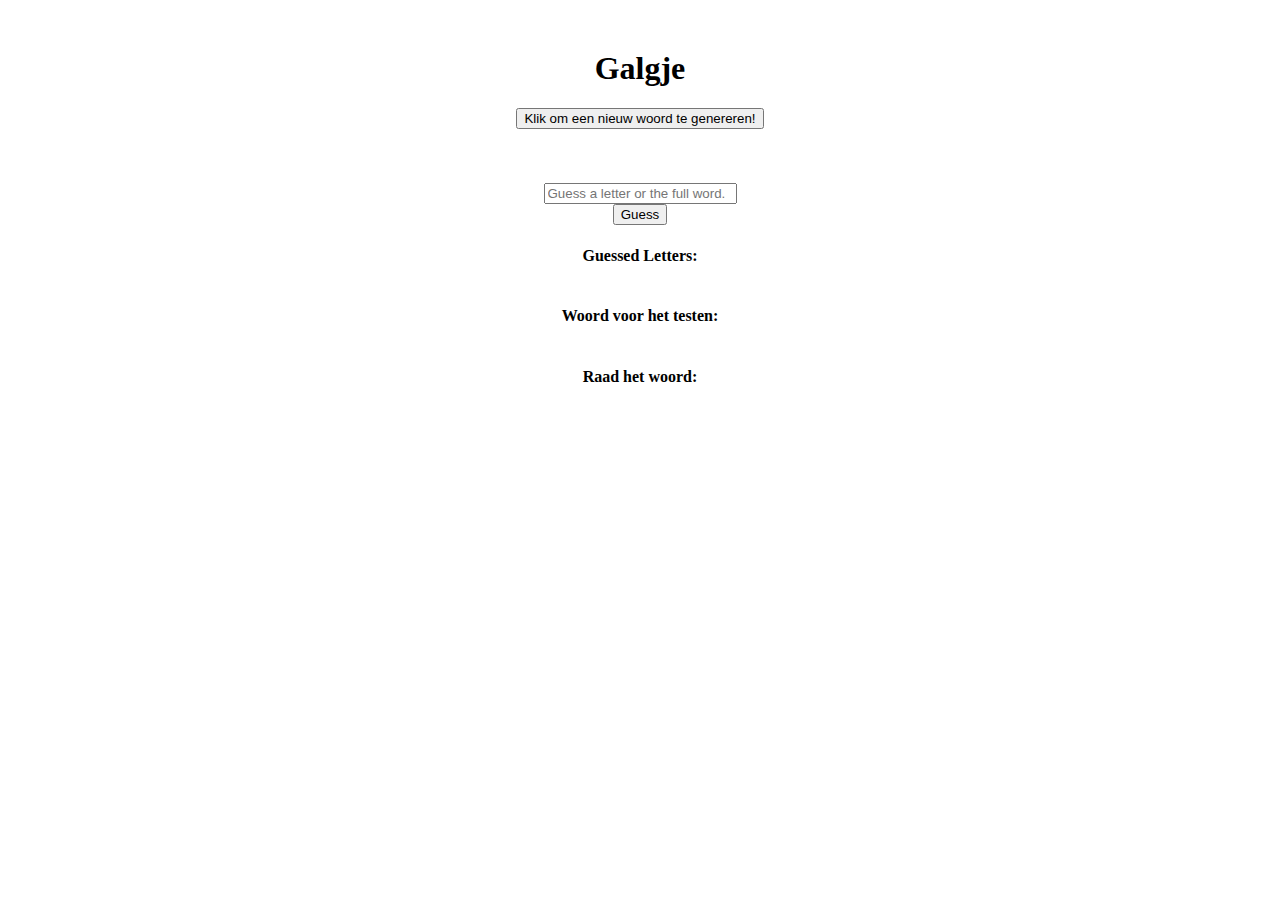
==== index.html @ acf7f29f "buiding 0.5" ====
<!DOCTYPE html>
<html lang="en">
    <head>
        <meta charset="UTF-8" />
        <meta name="viewport" content="width=device-width, initial-scale=1.0" />
        <title>Galgje</title>
        <link rel="stylesheet" href="galgje.css">
        <script src="galgje.js" /></script>
    </head>
        <h1>Galgje</h1>
                
        <div><button onclick="wordFetch()">Klik om een nieuw woord te genereren!</button></div>
        <br><br><br>
    <div><input id="inputHangman" type="input" placeholder="Guess a letter or the full word." size="21"><button onclick="gameInput()">Guess</button></div>

        <div><h4>Guessed Letters: </h4><section id="usedLetterDisplay"></section></div>
        <div><h4>Woord voor het testen: </h4><section id="secretWord"></section></div>
        <div><h4>Raad het woord: </h4><section id="wordDisplay"></section></div>
        
    </body>
</html>
---- galgje.css ----
body {
    margin: 50px;
}

h1 {
    display: flex;
    justify-content: center;
    align-items: center;
}

div {
    display: flex;
    flex-direction: column;
    justify-content: center;
    align-items: center;
}
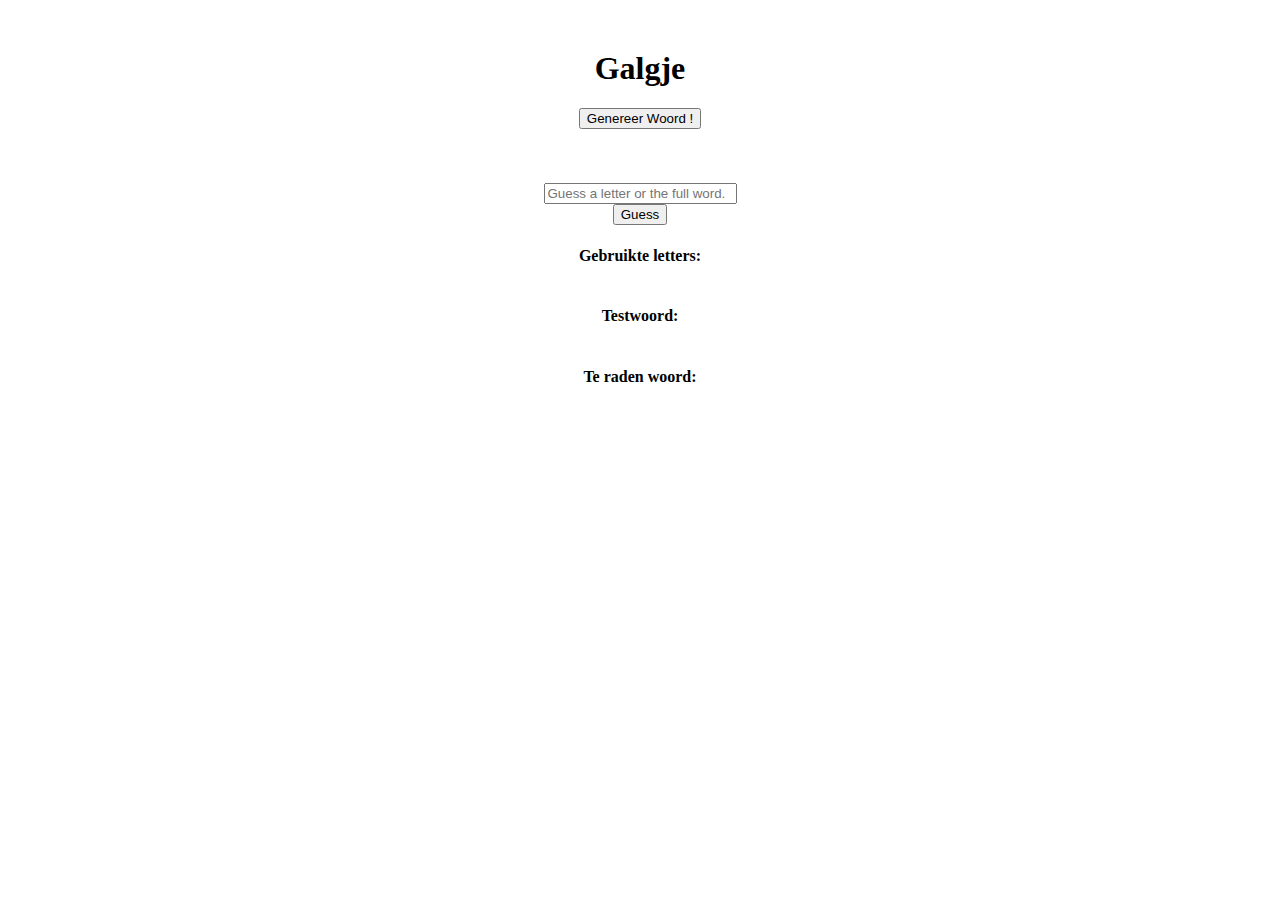
==== commit c7d6bd5f: "Capital letter fix" ====
--- a/index.html
+++ b/index.html
@@ -9,13 +9,13 @@
     </head>
         <h1>Galgje</h1>
                 
-        <div><button onclick="wordFetch()">Klik om een nieuw woord te genereren!</button></div>
+        <div><button onclick="wordFetch()">Genereer Woord !</button></div>
         <br><br><br>
     <div><input id="inputHangman" type="input" placeholder="Guess a letter or the full word." size="21"><button onclick="gameInput()">Guess</button></div>
 
-        <div><h4>Guessed Letters: </h4><section id="usedLetterDisplay"></section></div>
-        <div><h4>Woord voor het testen: </h4><section id="secretWord"></section></div>
-        <div><h4>Raad het woord: </h4><section id="wordDisplay"></section></div>
-        
+        <div><h4>Gebruikte letters: </h4><section id="usedLetterDisplay"></section></div>
+        <div><h4>Testwoord: </h4><section id="secretWord"></section></div>
+        <div><h4>Te raden woord: </h4><section id="wordDisplay"></section></div>
+        <div><section id="restartGame"></section></div>
     </body>
 </html>
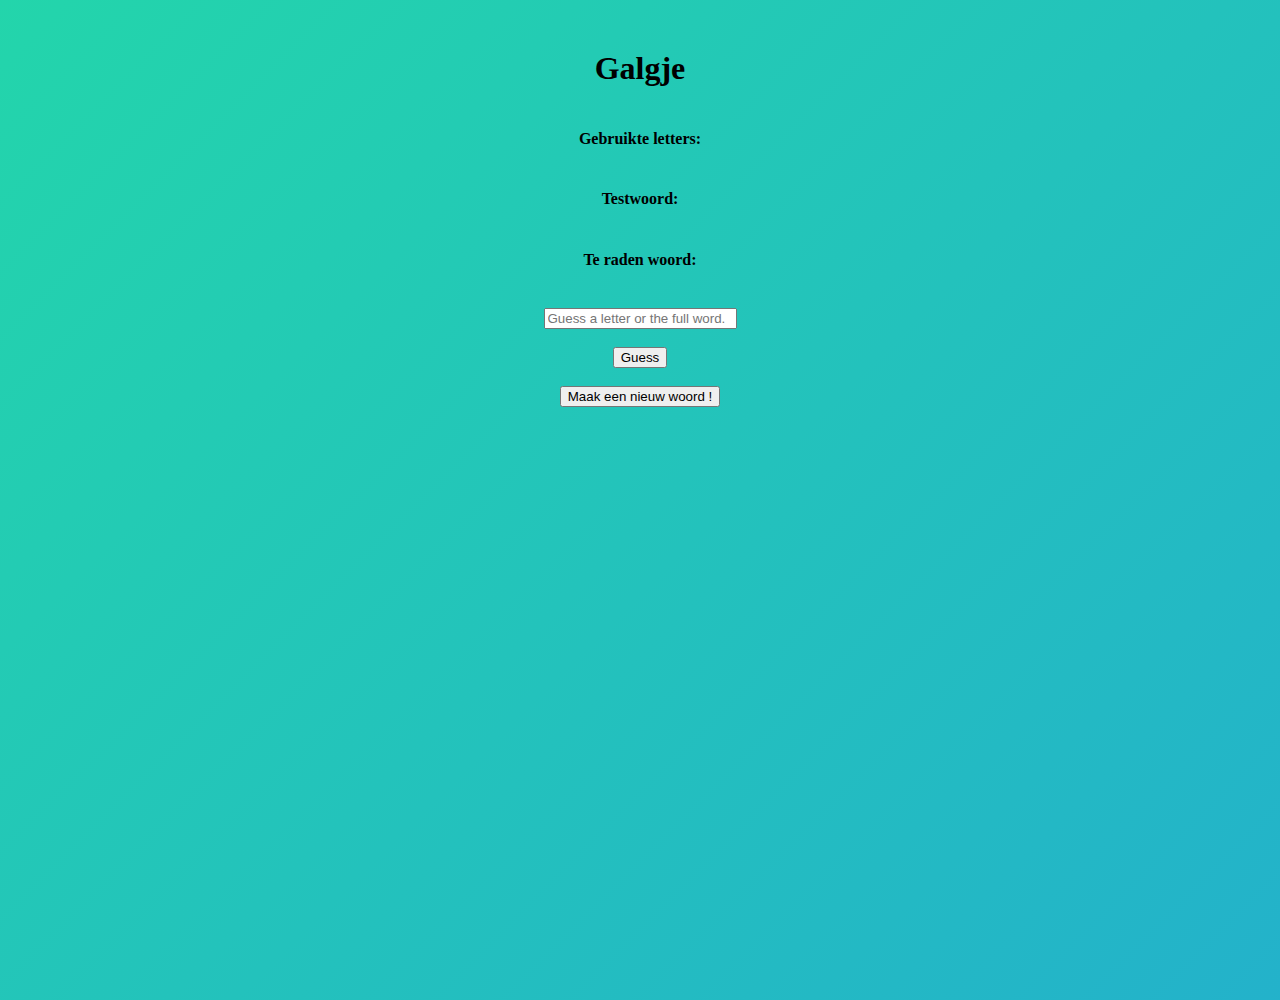
==== commit d846f79c: "Some changes" ====
--- a/index.html
+++ b/index.html
@@ -9,13 +9,15 @@
     </head>
         <h1>Galgje</h1>
                 
-        <div><button onclick="wordFetch()">Genereer Woord !</button></div>
-        <br><br><br>
-    <div><input id="inputHangman" type="input" placeholder="Guess a letter or the full word." size="21"><button onclick="gameInput()">Guess</button></div>
-
         <div><h4>Gebruikte letters: </h4><section id="usedLetterDisplay"></section></div>
         <div><h4>Testwoord: </h4><section id="secretWord"></section></div>
         <div><h4>Te raden woord: </h4><section id="wordDisplay"></section></div>
-        <div><section id="restartGame"></section></div>
+        <div><section id="gameStatus"></section></div>
+        <br>
+        <div><input id="inputHangman" type="input" autocomplete="off" placeholder="Guess a letter or the full word." size="21">
+        <br>
+        <button onclick="gameInput()">Guess</button></div>
+        <br>
+        <div><button onclick="wordFetch()">Maak een nieuw woord !</button></div>
     </body>
 </html>
--- a/galgje.css
+++ b/galgje.css
@@ -1,5 +1,21 @@
 body {
     margin: 50px;
+	background: linear-gradient(-45deg, #ee7752, #e73c7e, #23a6d5, #23d5ab);
+	background-size: 400% 400%;
+	animation: gradient 60s ease infinite;
+	height: 100vh;
+}
+
+@keyframes gradient {
+	0% {
+		background-position: 0% 50%;
+	}
+	50% {
+		background-position: 100% 50%;
+	}
+	100% {
+		background-position: 0% 50%;
+	}
 }
 
 h1 {
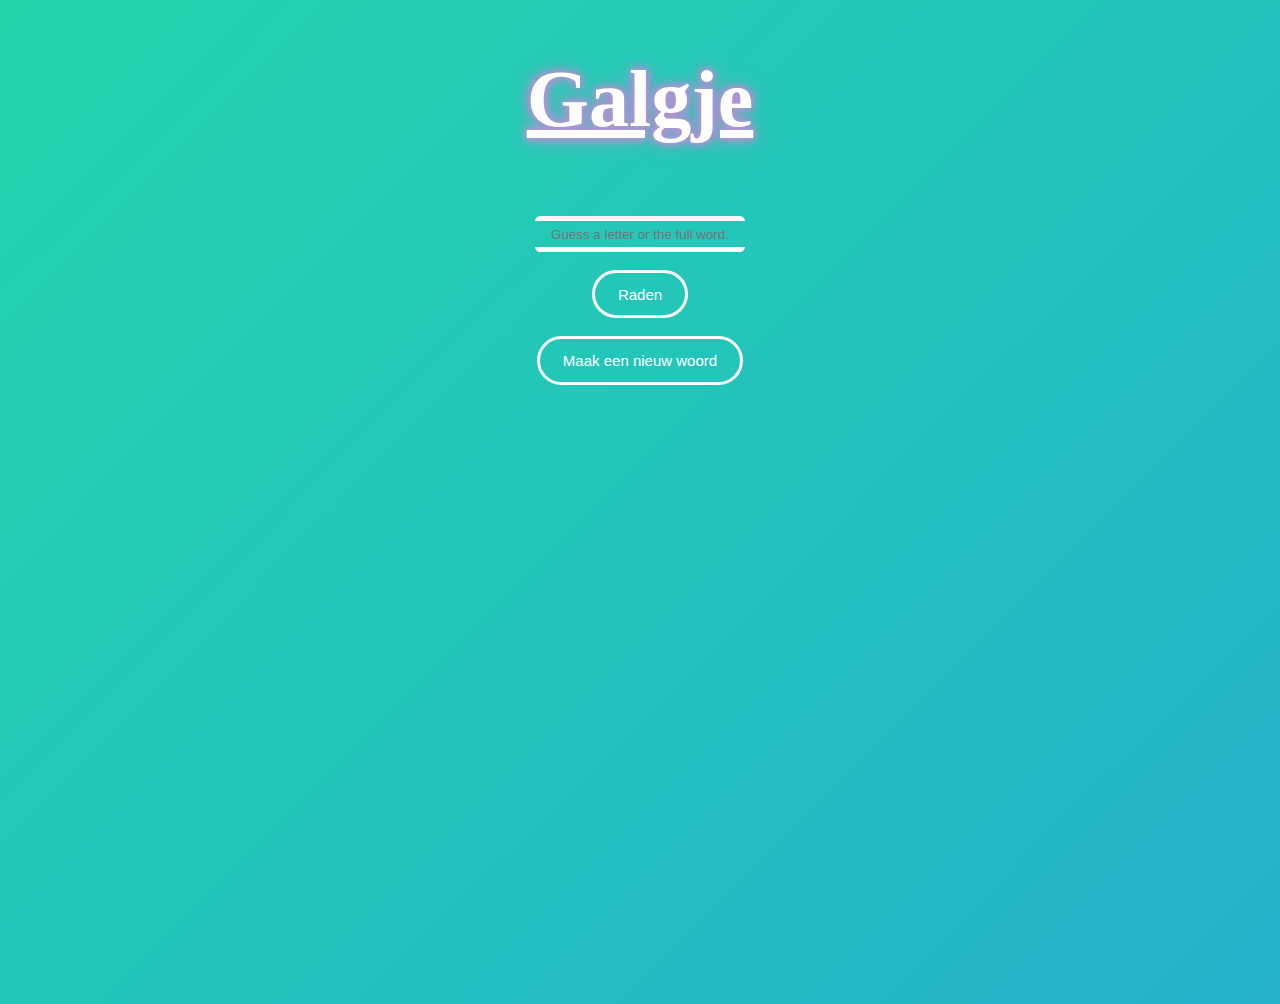
==== commit e7ae758a: "styling & werking" ====
--- a/index.html
+++ b/index.html
@@ -7,17 +7,17 @@
         <link rel="stylesheet" href="galgje.css">
         <script src="galgje.js" /></script>
     </head>
-        <h1>Galgje</h1>
+        <h1 class="text">Galgje</h1>
                 
-        <div><h4>Gebruikte letters: </h4><section id="usedLetterDisplay"></section></div>
-        <div><h4>Testwoord: </h4><section id="secretWord"></section></div>
-        <div><h4>Te raden woord: </h4><section id="wordDisplay"></section></div>
+        <div><section id="usedLetterDisplay"></section></div>
+        <div><section class="text" id="secretWord"></section></div>
+        <div><section class="text" id="wordDisplay"></section></div>
         <div><section id="gameStatus"></section></div>
         <br>
-        <div><input id="inputHangman" type="input" autocomplete="off" placeholder="Guess a letter or the full word." size="21">
+        <div><input class="input" id="inputHangman" type="input" autocomplete="off" placeholder="Guess a letter or the full word.">
         <br>
-        <button onclick="gameInput()">Guess</button></div>
+        <button class="button" onclick="gameInput()" role="button" id="gameInput">Raden</button></div>
         <br>
-        <div><button onclick="wordFetch()">Maak een nieuw woord !</button></div>
+        <div><button class="button" onclick="wordFetch()">Maak een nieuw woord</button></div>
     </body>
 </html>
--- a/galgje.css
+++ b/galgje.css
@@ -22,6 +22,7 @@
     display: flex;
     justify-content: center;
     align-items: center;
+    text-decoration: underline;
 }
 
 div {
@@ -29,4 +30,115 @@
     flex-direction: column;
     justify-content: center;
     align-items: center;
-}+}
+
+.text {
+    font-size: 80px;
+    font-weight: 600;
+    color: #fdfdfe;
+    text-shadow: 0px 0px 5px #b393d3, 0px 0px 10px #b393d3, 0px 0px 10px #b393d3,
+    0px 0px 20px #b393d3;
+}
+
+#secretWord {
+    font-size: 60px;
+    font-weight: 200;
+}
+
+#usedLetterDisplay {
+    font-size: 40px;
+    font-weight: 200;
+}
+
+#gameStatus {
+    font-size: 40px;
+    font-weight: 200;
+}
+
+.input {
+	appearance: none;
+	border: none;
+	outline: none;
+    border-top: .4em solid rgb(255, 255, 255);
+	border-bottom: .4em solid rgb(255, 255, 255);
+	background: hsl(0 0 0/0);
+	border-radius: .4em;
+	padding: .4em;
+	color: #ffffff;
+    width: 200px;
+    text-align: center;
+}
+
+.button {
+	appearance: none;
+	font-size: 15px;
+    font-weight: 200;
+    border: .2em solid #ffffff;
+	background: hsl(0 0 0/0);
+	padding: .85em 1.5em;
+	color: #ffffff;
+	border-radius: 2em;
+	transition: 0.5s;
+	&:hover, &:focus, &:active {
+		color: yellowgreen;
+        border: .2em solid yellowgreen;
+	}
+}
+
+/* .button {
+    background-color: initial;
+    background-image: linear-gradient(-180deg, #318aff, #2503e6);
+    border-radius: 6px;
+    box-shadow: rgba(0, 0, 0, 0.1) 0 2px 4px;
+    color: #FFFFFF;
+    cursor: pointer;
+    display: block;
+    font-family: Inter,-apple-system,system-ui,Roboto,"Helvetica Neue",Arial,sans-serif;
+    height: 46px;
+    line-height: 40px;
+    outline: 0;
+    overflow: hidden;
+    padding: 0 20px;
+    pointer-events: auto;
+    position: relative;
+    text-align: center;
+    touch-action: manipulation;
+    user-select: none;
+    -webkit-user-select: none;
+    vertical-align: top;
+    white-space: nowrap;
+    width: 15%;
+    z-index: 9;
+    border: 0;
+    transition: box-shadow .2s;
+}
+
+.button:hover {
+  box-shadow: rgba(253, 76, 0, 0.5) 0 5px 10px;
+} */
+
+
+/* .input {
+    font-size: 14px;
+    border-radius: 6px;
+    box-shadow: rgba(0, 0, 0, 0.1) 0 2px 4px;
+    line-height: 1.5;
+    padding: 5px 10px;
+    transition: box-shadow 100ms ease-in, border 100ms ease-in, background-color 100ms ease-in;
+    border: 2px solid #dee1e2;
+    color: rgb(14, 14, 16);
+    background: #dee1e2;
+    display: block;
+    height: 36px;
+    width: 20%;
+    text-align: center;
+
+}
+.input:focus {
+    border-color: #9147ff;
+    background: #fff;
+}
+.input:hover {
+    border-color: #ccc;
+    box-shadow: rgba(253, 76, 0, 0.5) 0 5px 10px;
+} */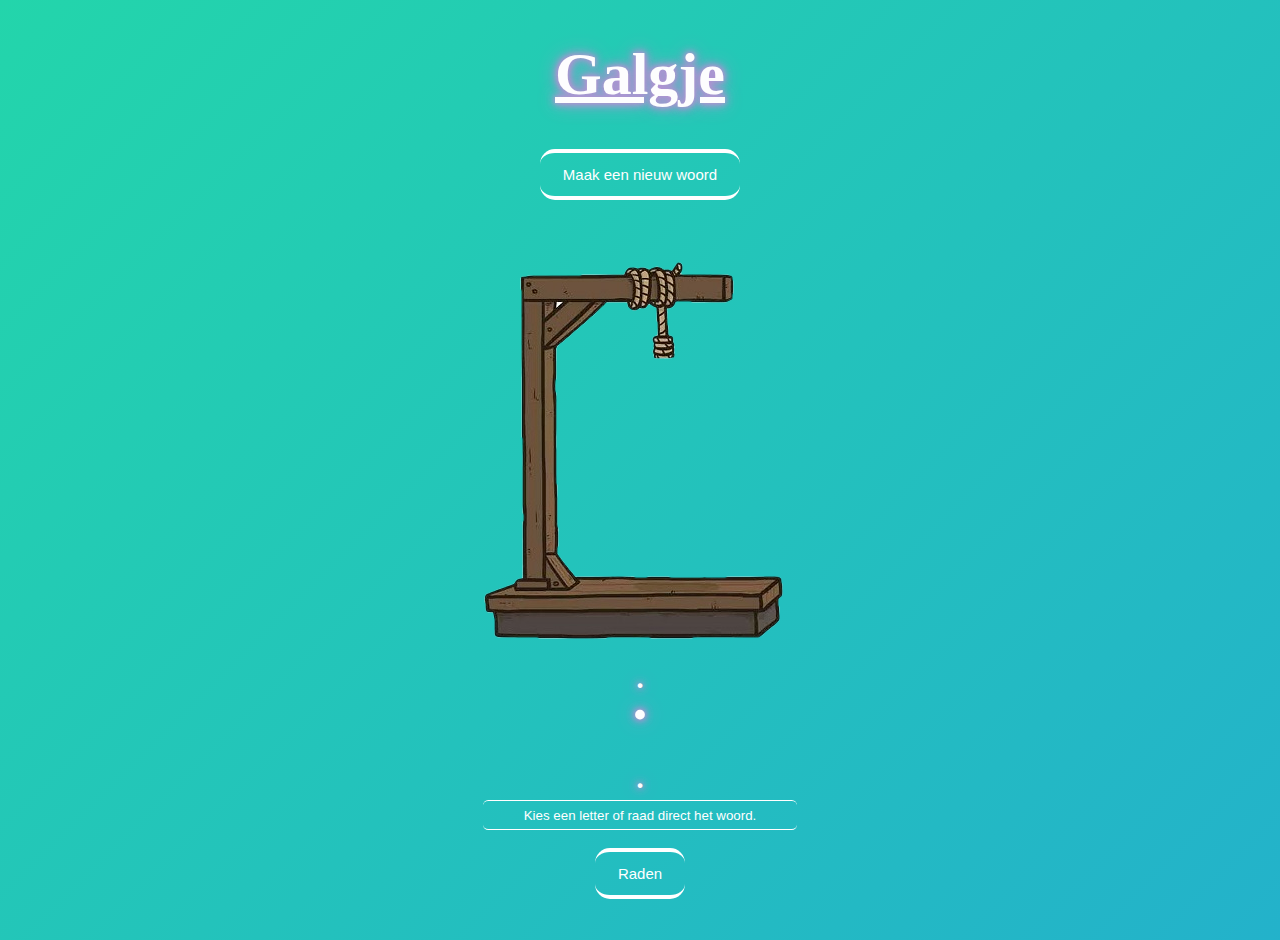
==== commit 4b202ad5: "minor things added" ====
--- a/index.html
+++ b/index.html
@@ -8,16 +8,14 @@
         <script src="galgje.js" /></script>
     </head>
         <h1 class="text">Galgje</h1>
-                
-        <div><section id="usedLetterDisplay"></section></div>
-        <div><section class="text" id="secretWord"></section></div>
-        <div><section class="text" id="wordDisplay"></section></div>
-        <div><section id="gameStatus"></section></div>
+        <div><button class="button shadow" onclick="wordFetch()">Maak een nieuw woord</button></div>
+        <div class="size"><section class="text" id="secretWord"></section></div>
+        <div><img src="images/Stage0.png" alt=""></div>
+        <div class="size"><section class="text" id="usedLetterDisplay">.</section></div>
+        <div class="size"><section class="text" id="wordDisplay">.</section></div>
+        <div class="size"><section class="text" id="gameStatus">.</section></div>
+        <div><input class="input shadow" id="inputHangman" type="input" autocomplete="off" placeholder="Kies een letter of raad direct het woord.">
         <br>
-        <div><input class="input" id="inputHangman" type="input" autocomplete="off" placeholder="Guess a letter or the full word.">
-        <br>
-        <button class="button" onclick="gameInput()" role="button" id="gameInput">Raden</button></div>
-        <br>
-        <div><button class="button" onclick="wordFetch()">Maak een nieuw woord</button></div>
+        <div><button class="button shadow" onclick="gameInput()" role="button" id="gameInput">Raden</button></div>
     </body>
 </html>
--- a/galgje.css
+++ b/galgje.css
@@ -1,5 +1,10 @@
+/* * {
+    border-color: aliceblue;
+    border: 1px solid #fdfdfe
+} */
+
 body {
-    margin: 50px;
+    margin: 0px;
 	background: linear-gradient(-45deg, #ee7752, #e73c7e, #23a6d5, #23d5ab);
 	background-size: 400% 400%;
 	animation: gradient 60s ease infinite;
@@ -33,15 +38,24 @@
 }
 
 .text {
-    font-size: 80px;
+    font-size: 60px;
     font-weight: 600;
     color: #fdfdfe;
     text-shadow: 0px 0px 5px #b393d3, 0px 0px 10px #b393d3, 0px 0px 10px #b393d3,
     0px 0px 20px #b393d3;
 }
 
+.size {
+    height: 50px;
+}
+
+#wordDisplay {
+    height: 70px;
+    margin-bottom: 50px;
+}
+
 #secretWord {
-    font-size: 60px;
+    font-size: 20px;
     font-weight: 200;
 }
 
@@ -59,86 +73,41 @@
 	appearance: none;
 	border: none;
 	outline: none;
-    border-top: .4em solid rgb(255, 255, 255);
-	border-bottom: .4em solid rgb(255, 255, 255);
+    border-top: .1em solid rgb(255, 255, 255);
+	border-bottom: .1em solid rgb(255, 255, 255);
 	background: hsl(0 0 0/0);
 	border-radius: .4em;
-	padding: .4em;
+	padding: .5em .5em;
 	color: #ffffff;
-    width: 200px;
+    width: 300px;
     text-align: center;
+    &:focus {
+		border-top: .1em solid rgb(100, 101, 136);
+	    border-bottom: .1em solid rgb(100, 101, 136);
+	}
 }
+
+.input::placeholder {
+    color: white;
+    opacity: 1; /* Firefox */
+} 
 
 .button {
 	appearance: none;
 	font-size: 15px;
     font-weight: 200;
-    border: .2em solid #ffffff;
+    border: none;
+    border-top: .3em solid rgb(255, 255, 255);
+	border-bottom: .3em solid rgb(255, 255, 255);
 	background: hsl(0 0 0/0);
 	padding: .85em 1.5em;
 	color: #ffffff;
-	border-radius: 2em;
+	border-radius: 1em;
 	transition: 0.5s;
-	&:hover, &:focus, &:active {
-		color: yellowgreen;
-        border: .2em solid yellowgreen;
+	&:hover {
+		color: rgb(255, 255, 255);
+	    border-bottom: .3em solid rgb(100, 101, 136);;
+        border-top: .3em solid rgb(100, 101, 136);
+	    border-bottom: .3em solid rgb(100, 101, 136);
 	}
-}
-
-/* .button {
-    background-color: initial;
-    background-image: linear-gradient(-180deg, #318aff, #2503e6);
-    border-radius: 6px;
-    box-shadow: rgba(0, 0, 0, 0.1) 0 2px 4px;
-    color: #FFFFFF;
-    cursor: pointer;
-    display: block;
-    font-family: Inter,-apple-system,system-ui,Roboto,"Helvetica Neue",Arial,sans-serif;
-    height: 46px;
-    line-height: 40px;
-    outline: 0;
-    overflow: hidden;
-    padding: 0 20px;
-    pointer-events: auto;
-    position: relative;
-    text-align: center;
-    touch-action: manipulation;
-    user-select: none;
-    -webkit-user-select: none;
-    vertical-align: top;
-    white-space: nowrap;
-    width: 15%;
-    z-index: 9;
-    border: 0;
-    transition: box-shadow .2s;
-}
-
-.button:hover {
-  box-shadow: rgba(253, 76, 0, 0.5) 0 5px 10px;
-} */
-
-
-/* .input {
-    font-size: 14px;
-    border-radius: 6px;
-    box-shadow: rgba(0, 0, 0, 0.1) 0 2px 4px;
-    line-height: 1.5;
-    padding: 5px 10px;
-    transition: box-shadow 100ms ease-in, border 100ms ease-in, background-color 100ms ease-in;
-    border: 2px solid #dee1e2;
-    color: rgb(14, 14, 16);
-    background: #dee1e2;
-    display: block;
-    height: 36px;
-    width: 20%;
-    text-align: center;
-
-}
-.input:focus {
-    border-color: #9147ff;
-    background: #fff;
-}
-.input:hover {
-    border-color: #ccc;
-    box-shadow: rgba(253, 76, 0, 0.5) 0 5px 10px;
-} */+}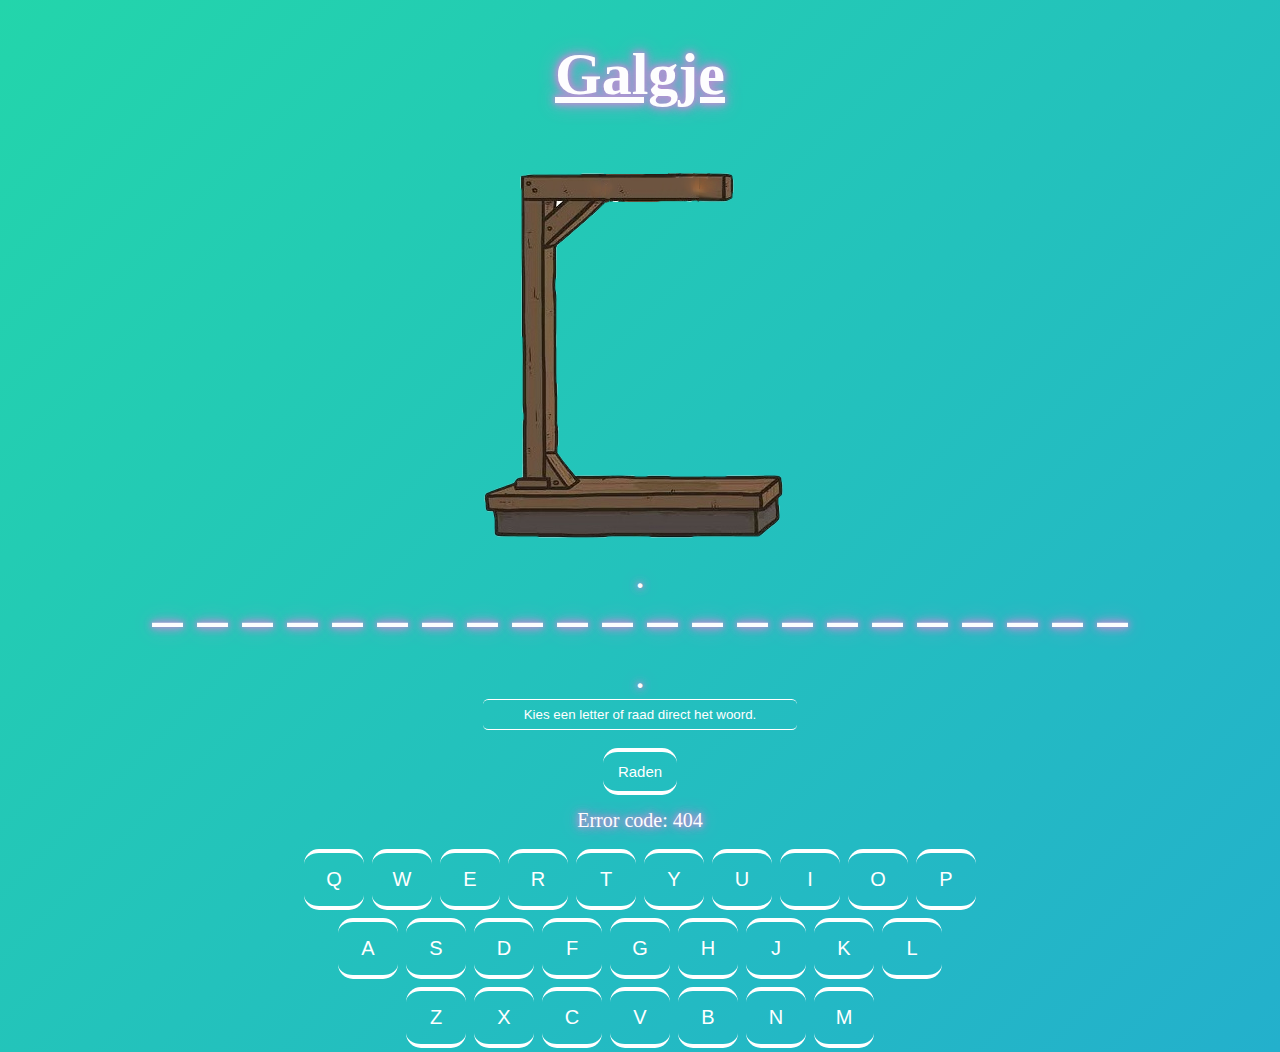
==== commit 81b362c7: "stuff added and fixed" ====
--- a/index.html
+++ b/index.html
@@ -8,14 +8,49 @@
         <script src="galgje.js" /></script>
     </head>
         <h1 class="text">Galgje</h1>
-        <div><button class="button shadow" onclick="wordFetch()">Maak een nieuw woord</button></div>
-        <div class="size"><section class="text" id="secretWord"></section></div>
-        <div><img src="images/Stage0.png" alt=""></div>
+        <!-- <div><button class="button shadow" onclick="wordFetch()">Kies een nieuw woord</button></div> -->
+        <div><img src="images/Stage1.png" alt=""></div>
         <div class="size"><section class="text" id="usedLetterDisplay">.</section></div>
         <div class="size"><section class="text" id="wordDisplay">.</section></div>
         <div class="size"><section class="text" id="gameStatus">.</section></div>
-        <div><input class="input shadow" id="inputHangman" type="input" autocomplete="off" placeholder="Kies een letter of raad direct het woord.">
+        <div><input class="input shadow" id="inputHangman" type="input" onkeyup="checkEnterPress(event)" autocomplete="off" placeholder="Kies een letter of raad direct het woord.">
         <br>
         <div><button class="button shadow" onclick="gameInput()" role="button" id="gameInput">Raden</button></div>
+        <div class="size"><section class="text" id="secretWord"></section></div>
+    
+        <div class="keyboard-wrapper">    
+            <div class="keyboard-top">
+                <div><button class="keyboard-button" id="Q">Q</button></div>
+                <div><button class="keyboard-button" id="W">W</button></div>
+                <div><button class="keyboard-button" id="E">E</button></div>
+                <div><button class="keyboard-button" id="R">R</button></div>
+                <div><button class="keyboard-button" id="T">T</button></div>
+                <div><button class="keyboard-button" id="Y">Y</button></div>
+                <div><button class="keyboard-button" id="U">U</button></div>
+                <div><button class="keyboard-button" id="I">I</button></div>
+                <div><button class="keyboard-button" id="O">O</button></div>
+                <div><button class="keyboard-button" id="P">P</button></div>
+            </div>
+            <div class="keyboard-middle">
+                <div><button class="keyboard-button" id="A">A</button></div>
+                <div><button class="keyboard-button" id="S">S</button></div>
+                <div><button class="keyboard-button" id="D">D</button></div>
+                <div><button class="keyboard-button" id="F">F</button></div>
+                <div><button class="keyboard-button" id="G">G</button></div>
+                <div><button class="keyboard-button" id="H">H</button></div>
+                <div><button class="keyboard-button" id="J">J</button></div>
+                <div><button class="keyboard-button" id="K">K</button></div>
+                <div><button class="keyboard-button" id="L">L</button></div>
+            </div>
+            <div class="keyboard-bottom">
+                <div><button class="keyboard-button" id="Z">Z</button></div>
+                <div><button class="keyboard-button" id="X">X</button></div>
+                <div><button class="keyboard-button" id="C">C</button></div>
+                <div><button class="keyboard-button" id="V">V</button></div>
+                <div><button class="keyboard-button" id="B">B</button></div>
+                <div><button class="keyboard-button" id="N">N</button></div>
+                <div><button class="keyboard-button" id="M">M</button></div>
+            </div>
+        </div>
     </body>
 </html>
--- a/galgje.css
+++ b/galgje.css
@@ -82,8 +82,9 @@
     width: 300px;
     text-align: center;
     &:focus {
-		border-top: .1em solid rgb(100, 101, 136);
-	    border-bottom: .1em solid rgb(100, 101, 136);
+		border-top: .2em solid rgb(100, 101, 136);
+	    border-bottom: .2em solid rgb(100, 101, 136);
+		padding: .8em .8em;
 	}
 }
 
@@ -100,7 +101,7 @@
     border-top: .3em solid rgb(255, 255, 255);
 	border-bottom: .3em solid rgb(255, 255, 255);
 	background: hsl(0 0 0/0);
-	padding: .85em 1.5em;
+	padding: .75em 1em;
 	color: #ffffff;
 	border-radius: 1em;
 	transition: 0.5s;
@@ -109,5 +110,53 @@
 	    border-bottom: .3em solid rgb(100, 101, 136);;
         border-top: .3em solid rgb(100, 101, 136);
 	    border-bottom: .3em solid rgb(100, 101, 136);
+		padding: .85em 1.5em;
 	}
+}
+
+.keyboard-wrapper {
+	display: flex;
+}
+
+.keyboard-top {
+	display: flex;
+	flex-direction: row;
+}
+
+.keyboard-middle {
+	display: flex;
+	flex-direction: row;
+}
+
+.keyboard-bottom {
+	display: flex;
+	flex-direction: row;
+}
+
+.keyboard-button {
+	appearance: none;
+	font-size: 20px;
+    font-weight: 200;
+    border: none;
+    border-top: .2em solid rgb(255, 255, 255);
+	border-bottom: .2em solid rgb(255, 255, 255);
+	background: hsl(0 0 0/0);
+	padding: .75em 1em;
+	margin: .2em;
+	width: 3em;
+	text-align: center;
+	color: #ffffff;
+	border-radius: 0.75em;
+	transition: 0.5s;
+	&:hover {
+		color: rgb(255, 255, 255);
+	    border-bottom: .25em solid rgb(100, 101, 136);;
+        border-top: .25em solid rgb(100, 101, 136);
+	    border-bottom: .25em solid rgb(100, 101, 136);
+		padding: .70em 1em;
+	}
+}
+
+.keyboard-placeholder {
+	visibility: hidden;
 }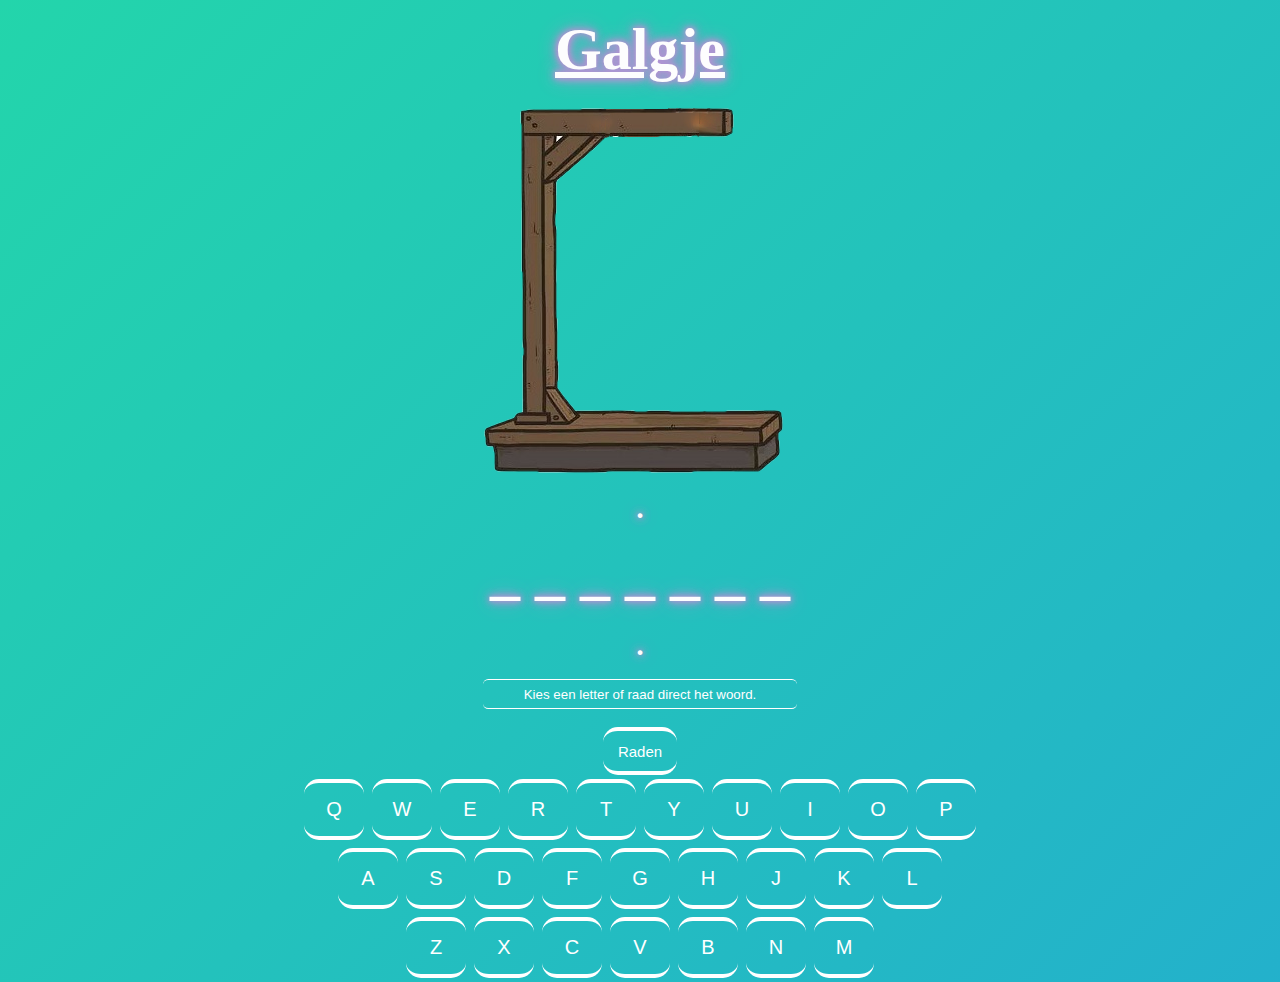
==== commit 85cededf: "Mostly working" ====
--- a/index.html
+++ b/index.html
@@ -9,15 +9,16 @@
     </head>
         <h1 class="text">Galgje</h1>
         <!-- <div><button class="button shadow" onclick="wordFetch()">Kies een nieuw woord</button></div> -->
-        <div><img src="images/Stage1.png" alt=""></div>
-        <div class="size"><section class="text" id="usedLetterDisplay">.</section></div>
-        <div class="size"><section class="text" id="wordDisplay">.</section></div>
-        <div class="size"><section class="text" id="gameStatus">.</section></div>
-        <div><input class="input shadow" id="inputHangman" type="input" onkeyup="checkEnterPress(event)" autocomplete="off" placeholder="Kies een letter of raad direct het woord.">
-        <br>
-        <div><button class="button shadow" onclick="gameInput()" role="button" id="gameInput">Raden</button></div>
-        <div class="size"><section class="text" id="secretWord"></section></div>
-    
+        <div class="gallow-wrapper">
+            <div class="gallow-image" id="gallow"><img id="imageStages" src="images/Stage1.png" alt=""></div>
+            <div class="size-1"><section class="text" id="usedLetterDisplay">.</section></div>
+            <div class="size-1"><section class="text" id="wordDisplay">.</section></div>
+            <div class="size-2"><section class="text" id="gameStatus">.</section></div>
+            <div><input class="input shadow" id="inputHangman" type="input" onkeyup="checkEnterPress(event)" autocomplete="off" placeholder="Kies een letter of raad direct het woord.">
+            <br>
+            <div><button class="button shadow" onclick="gameInput()" type="button" id="gameInput">Raden</button></div>
+            <div class="size"><section class="text" id="secretWord"></section></div>
+        </div>
         <div class="keyboard-wrapper">    
             <div class="keyboard-top">
                 <div><button class="keyboard-button" id="Q">Q</button></div>
--- a/galgje.css
+++ b/galgje.css
@@ -28,6 +28,8 @@
     justify-content: center;
     align-items: center;
     text-decoration: underline;
+	margin-top: 15px;
+	margin-bottom: 0px;
 }
 
 div {
@@ -45,18 +47,23 @@
     0px 0px 20px #b393d3;
 }
 
-.size {
-    height: 50px;
+.size-1 {
+	height: 40px;
+	margin-bottom: 20px;
 }
 
-#wordDisplay {
-    height: 70px;
-    margin-bottom: 50px;
+.size-2 {
+    height: 75px;
 }
 
-#secretWord {
-    font-size: 20px;
-    font-weight: 200;
+.gallow-wrapper {
+	display: flex;
+}
+
+.gallow-image {
+	display: flex;
+	margin: 0px;
+	padding: 0px;
 }
 
 #usedLetterDisplay {
@@ -64,8 +71,17 @@
     font-weight: 200;
 }
 
+#wordDisplay {
+    height: 50px;
+}
+
 #gameStatus {
     font-size: 40px;
+    font-weight: 200;
+}
+
+#secretWord {
+    font-size: 20px;
     font-weight: 200;
 }
 
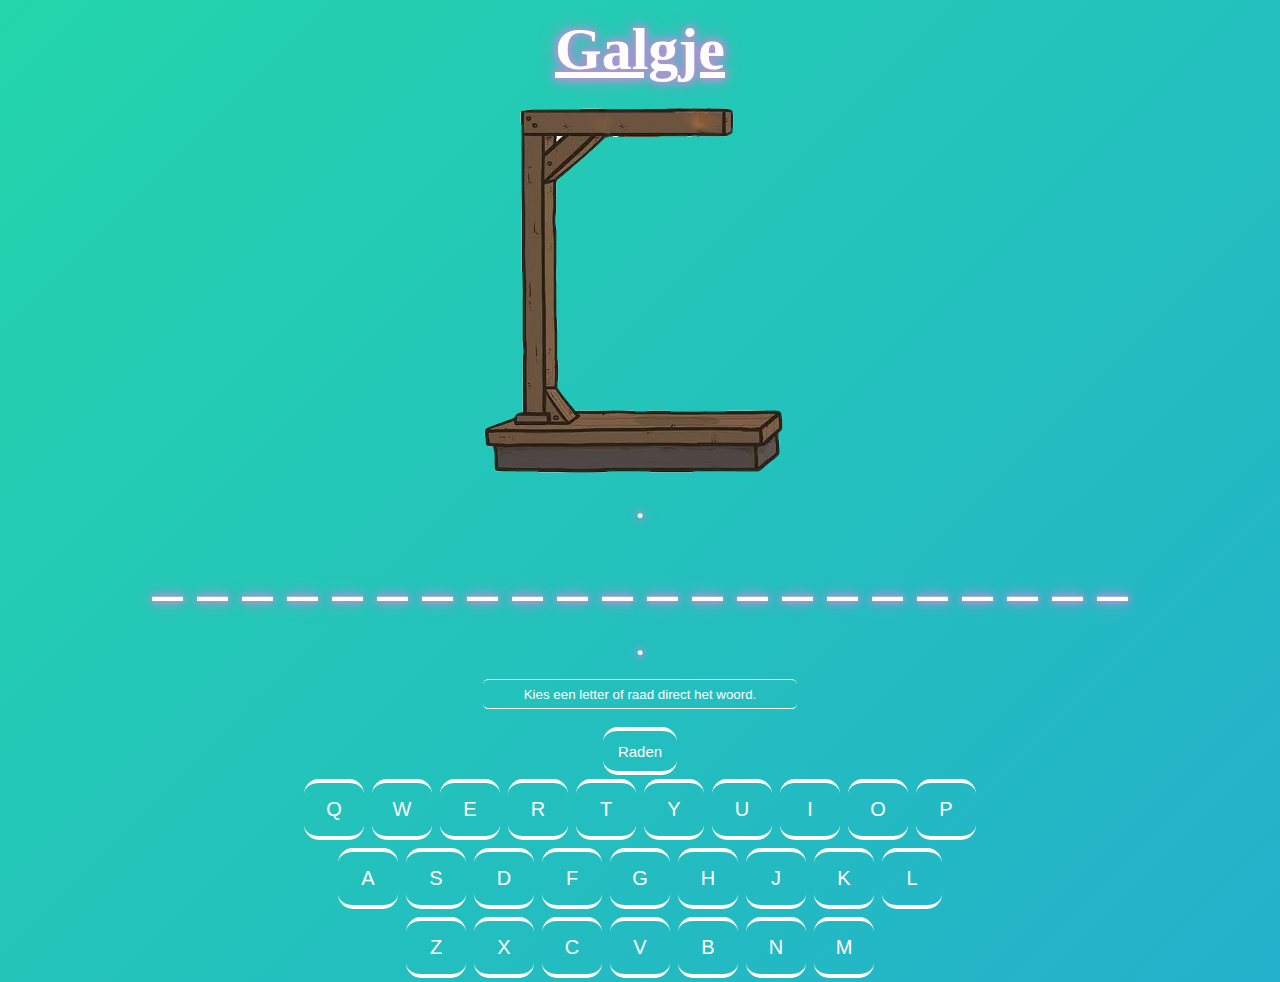
==== commit 31fb4f1f: "Keyboard functionality" ====
--- a/index.html
+++ b/index.html
@@ -21,36 +21,36 @@
         </div>
         <div class="keyboard-wrapper">    
             <div class="keyboard-top">
-                <div><button class="keyboard-button" id="Q">Q</button></div>
-                <div><button class="keyboard-button" id="W">W</button></div>
-                <div><button class="keyboard-button" id="E">E</button></div>
-                <div><button class="keyboard-button" id="R">R</button></div>
-                <div><button class="keyboard-button" id="T">T</button></div>
-                <div><button class="keyboard-button" id="Y">Y</button></div>
-                <div><button class="keyboard-button" id="U">U</button></div>
-                <div><button class="keyboard-button" id="I">I</button></div>
-                <div><button class="keyboard-button" id="O">O</button></div>
-                <div><button class="keyboard-button" id="P">P</button></div>
+                <div><button class="keyboard-button" id="Q" onclick="handleButtonClick('Q')">Q</button></div>
+                <div><button class="keyboard-button" id="W" onclick="handleButtonClick('W')">W</button></div>
+                <div><button class="keyboard-button" id="E" onclick="handleButtonClick('E')">E</button></div>
+                <div><button class="keyboard-button" id="R" onclick="handleButtonClick('R')">R</button></div>
+                <div><button class="keyboard-button" id="T" onclick="handleButtonClick('T')">T</button></div>
+                <div><button class="keyboard-button" id="Y" onclick="handleButtonClick('Y')">Y</button></div>
+                <div><button class="keyboard-button" id="U" onclick="handleButtonClick('U')">U</button></div>
+                <div><button class="keyboard-button" id="I" onclick="handleButtonClick('I')">I</button></div>
+                <div><button class="keyboard-button" id="O" onclick="handleButtonClick('O')">O</button></div>
+                <div><button class="keyboard-button" id="P" onclick="handleButtonClick('P')">P</button></div>
             </div>
             <div class="keyboard-middle">
-                <div><button class="keyboard-button" id="A">A</button></div>
-                <div><button class="keyboard-button" id="S">S</button></div>
-                <div><button class="keyboard-button" id="D">D</button></div>
-                <div><button class="keyboard-button" id="F">F</button></div>
-                <div><button class="keyboard-button" id="G">G</button></div>
-                <div><button class="keyboard-button" id="H">H</button></div>
-                <div><button class="keyboard-button" id="J">J</button></div>
-                <div><button class="keyboard-button" id="K">K</button></div>
-                <div><button class="keyboard-button" id="L">L</button></div>
+                <div><button class="keyboard-button" id="A" onclick="handleButtonClick('A')">A</button></div>
+                <div><button class="keyboard-button" id="S" onclick="handleButtonClick('S')">S</button></div>
+                <div><button class="keyboard-button" id="D" onclick="handleButtonClick('D')">D</button></div>
+                <div><button class="keyboard-button" id="F" onclick="handleButtonClick('F')">F</button></div>
+                <div><button class="keyboard-button" id="G" onclick="handleButtonClick('G')">G</button></div>
+                <div><button class="keyboard-button" id="H" onclick="handleButtonClick('H')">H</button></div>
+                <div><button class="keyboard-button" id="J" onclick="handleButtonClick('J')">J</button></div>
+                <div><button class="keyboard-button" id="K" onclick="handleButtonClick('K')">K</button></div>
+                <div><button class="keyboard-button" id="L" onclick="handleButtonClick('L')">L</button></div>
             </div>
             <div class="keyboard-bottom">
-                <div><button class="keyboard-button" id="Z">Z</button></div>
-                <div><button class="keyboard-button" id="X">X</button></div>
-                <div><button class="keyboard-button" id="C">C</button></div>
-                <div><button class="keyboard-button" id="V">V</button></div>
-                <div><button class="keyboard-button" id="B">B</button></div>
-                <div><button class="keyboard-button" id="N">N</button></div>
-                <div><button class="keyboard-button" id="M">M</button></div>
+                <div><button class="keyboard-button" id="Z" onclick="handleButtonClick('Z')">Z</button></div>
+                <div><button class="keyboard-button" id="X" onclick="handleButtonClick('X')">X</button></div>
+                <div><button class="keyboard-button" id="C" onclick="handleButtonClick('C')">C</button></div>
+                <div><button class="keyboard-button" id="V" onclick="handleButtonClick('V')">V</button></div>
+                <div><button class="keyboard-button" id="B" onclick="handleButtonClick('B')">B</button></div>
+                <div><button class="keyboard-button" id="N" onclick="handleButtonClick('N')">N</button></div>
+                <div><button class="keyboard-button" id="M" onclick="handleButtonClick('M')">M</button></div>
             </div>
         </div>
     </body>
